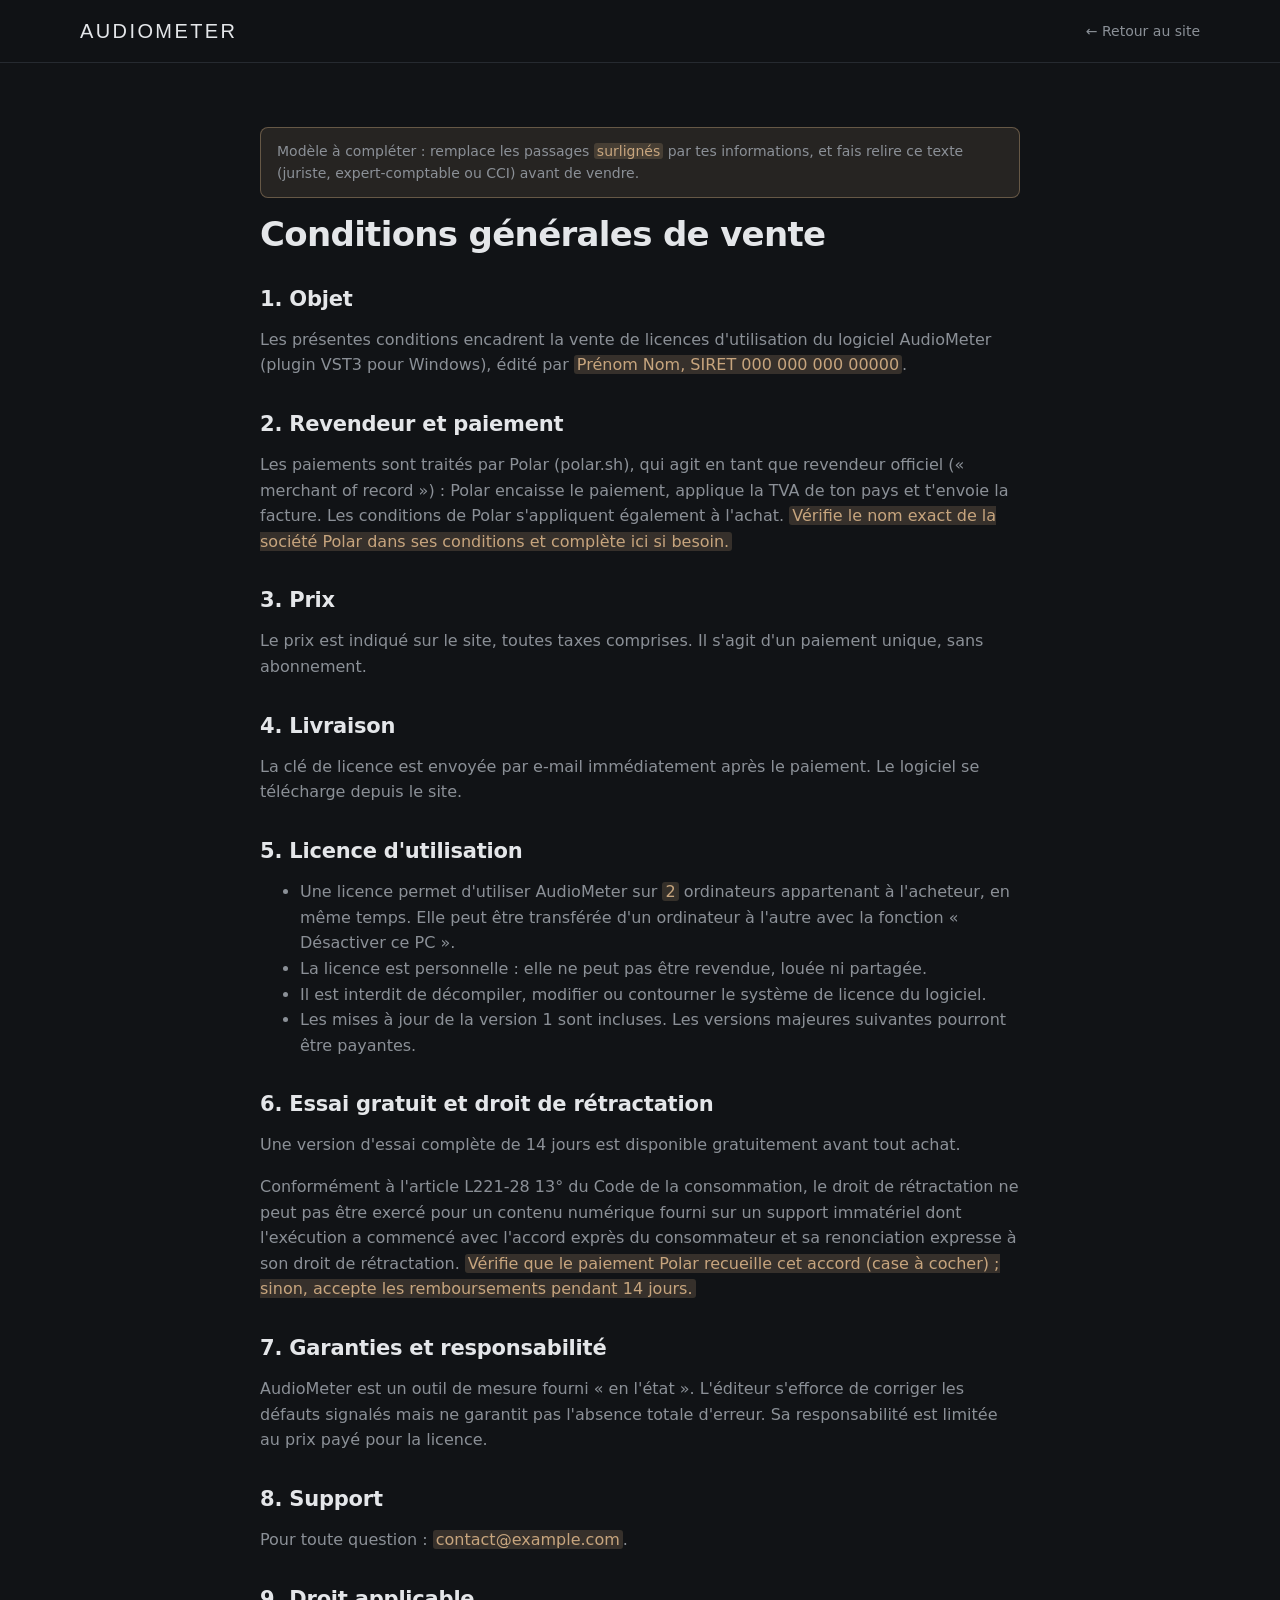
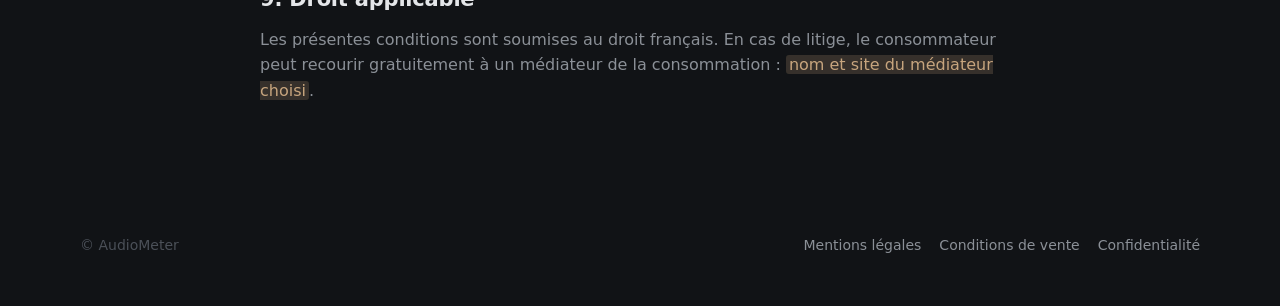
==== cgv.html @ a4409c81 "Add files via upload" ====
<!doctype html>
<html lang="fr">
<head>
<meta charset="utf-8">
<meta name="viewport" content="width=device-width, initial-scale=1">
<title>Conditions de vente — AudioMeter</title>
<link rel="stylesheet" href="style.css">
</head>
<body>
<header class="nav"><div class="wrap"><a class="logo" href="index.html">AUDIOMETER</a><nav class="links"><a href="index.html">← Retour au site</a></nav></div></header>
<main class="wrap legal">
<p class="todo">Modèle à compléter : remplace les passages <mark>surlignés</mark> par tes informations, et fais relire ce texte (juriste, expert-comptable ou CCI) avant de vendre.</p>
<h1>Conditions générales de vente</h1>
<h2>1. Objet</h2>
<p>Les présentes conditions encadrent la vente de licences d'utilisation du logiciel AudioMeter (plugin VST3 pour Windows), édité par <mark>Prénom Nom, SIRET 000 000 000 00000</mark>.</p>
<h2>2. Revendeur et paiement</h2>
<p>Les paiements sont traités par Polar (polar.sh), qui agit en tant que revendeur officiel (« merchant of record ») : Polar encaisse le paiement, applique la TVA de ton pays et t'envoie la facture. Les conditions de Polar s'appliquent également à l'achat. <mark>Vérifie le nom exact de la société Polar dans ses conditions et complète ici si besoin.</mark></p>
<h2>3. Prix</h2>
<p>Le prix est indiqué sur le site, toutes taxes comprises. Il s'agit d'un paiement unique, sans abonnement.</p>
<h2>4. Livraison</h2>
<p>La clé de licence est envoyée par e-mail immédiatement après le paiement. Le logiciel se télécharge depuis le site.</p>
<h2>5. Licence d'utilisation</h2>
<ul>
<li>Une licence permet d'utiliser AudioMeter sur <mark>2</mark> ordinateurs appartenant à l'acheteur, en même temps. Elle peut être transférée d'un ordinateur à l'autre avec la fonction « Désactiver ce PC ».</li>
<li>La licence est personnelle : elle ne peut pas être revendue, louée ni partagée.</li>
<li>Il est interdit de décompiler, modifier ou contourner le système de licence du logiciel.</li>
<li>Les mises à jour de la version 1 sont incluses. Les versions majeures suivantes pourront être payantes.</li>
</ul>
<h2>6. Essai gratuit et droit de rétractation</h2>
<p>Une version d'essai complète de 14 jours est disponible gratuitement avant tout achat.</p>
<p>Conformément à l'article L221-28 13° du Code de la consommation, le droit de rétractation ne peut pas être exercé pour un contenu numérique fourni sur un support immatériel dont l'exécution a commencé avec l'accord exprès du consommateur et sa renonciation expresse à son droit de rétractation. <mark>Vérifie que le paiement Polar recueille cet accord (case à cocher) ; sinon, accepte les remboursements pendant 14 jours.</mark></p>
<h2>7. Garanties et responsabilité</h2>
<p>AudioMeter est un outil de mesure fourni « en l'état ». L'éditeur s'efforce de corriger les défauts signalés mais ne garantit pas l'absence totale d'erreur. Sa responsabilité est limitée au prix payé pour la licence.</p>
<h2>8. Support</h2>
<p>Pour toute question : <mark>contact@example.com</mark>.</p>
<h2>9. Droit applicable</h2>
<p>Les présentes conditions sont soumises au droit français. En cas de litige, le consommateur peut recourir gratuitement à un médiateur de la consommation : <mark>nom et site du médiateur choisi</mark>.</p>
</main>
<footer><div class="wrap"><span>© AudioMeter</span><nav><a href="mentions-legales.html">Mentions légales</a><a href="cgv.html">Conditions de vente</a><a href="confidentialite.html">Confidentialité</a></nav></div></footer>
</body>
</html>
---- style.css ----
/* AudioMeter — site de présentation (thème Graphite de l'appli) */
@font-face { font-family: "Orbitron"; src: url("fonts/Orbitron-Variable.ttf") format("truetype"); font-weight: 400 900; font-display: swap; }
@font-face { font-family: "JB Mono"; src: url("fonts/JetBrainsMono-ExtraBold.ttf") format("truetype"); font-weight: 800; font-display: swap; }

:root {
  --bg: #111316;
  --panel: #181b1f;
  --panel-2: #1b1e23;
  --border: #262a30;
  --plot: #0f1114;
  --text: #e4e6e9;
  --dim: #8b9097;
  --faint: #4b5058;
  --accent: #8fb3c6;
  --brass: #c7a57e;
  --good: #6fae8c;
  --radius: 10px;
  --max: 1160px;
}

* { box-sizing: border-box; }
html { scroll-behavior: smooth; }
body {
  margin: 0; background: var(--bg); color: var(--text);
  font: 16px/1.6 "Segoe UI", system-ui, -apple-system, "Helvetica Neue", Arial, sans-serif;
  -webkit-font-smoothing: antialiased;
}
img { max-width: 100%; display: block; }
a { color: var(--accent); text-decoration: none; }
a:hover { text-decoration: underline; }

.wrap { max-width: var(--max); margin: 0 auto; padding: 0 20px; }
.mono { font-family: "JB Mono", ui-monospace, Consolas, monospace; font-weight: 800; letter-spacing: .06em; text-transform: uppercase; }
.label { font-family: "JB Mono", ui-monospace, monospace; font-weight: 800; font-size: 12px; letter-spacing: .1em; text-transform: uppercase; color: var(--dim); }
.label::before { content: ""; display: inline-block; width: 3px; height: 12px; background: var(--accent); margin-right: 9px; vertical-align: -1px; border-radius: 1px; }

/* --- Navigation --------------------------------------------------------- */
header.nav { position: sticky; top: 0; z-index: 10; background: rgba(17,19,22,.88); backdrop-filter: blur(8px); border-bottom: 1px solid var(--border); }
header.nav .wrap { display: flex; align-items: center; gap: 24px; height: 62px; }
.logo { font-family: "Orbitron", sans-serif; font-size: 20px; letter-spacing: .12em; color: var(--text); font-weight: 500; }
.logo:hover { text-decoration: none; }
nav.links { display: flex; gap: 22px; margin-left: auto; }
nav.links a { color: var(--dim); font-size: 14px; }
nav.links a:hover { color: var(--text); text-decoration: none; }
.lang { display: flex; border: 1px solid var(--border); border-radius: 6px; overflow: hidden; }
.lang button { background: none; border: 0; color: var(--dim); padding: 6px 10px; font: 800 12px "JB Mono", monospace; cursor: pointer; }
.lang button[aria-pressed="true"] { background: var(--panel-2); color: var(--text); }

.btn { display: inline-flex; align-items: center; justify-content: center; gap: 8px; padding: 12px 22px; border-radius: 7px;
       font: 800 13px/1 "JB Mono", monospace; letter-spacing: .08em; text-transform: uppercase; border: 1px solid var(--border);
       background: linear-gradient(#22262c, #1b1e23); color: var(--text); cursor: pointer; white-space: nowrap; }
.btn:hover { text-decoration: none; border-color: #3a4049; }
.btn.primary { background: linear-gradient(#a3c3d4, #86a9bc); color: #0e1114; border-color: #a3c3d4; }
.btn.primary:hover { background: linear-gradient(#b3cfde, #93b5c7); }
.btn.small { padding: 9px 14px; font-size: 12px; }

/* --- Sections ------------------------------------------------------------ */
section { padding: 84px 0; border-bottom: 1px solid var(--border); }
h1 { font-size: clamp(34px, 5vw, 56px); line-height: 1.08; margin: 18px 0 18px; letter-spacing: -.02em; font-weight: 700; }
h2 { font-size: clamp(26px, 3.4vw, 38px); line-height: 1.15; margin: 14px 0 14px; letter-spacing: -.01em; font-weight: 700; }
h3 { font-size: 18px; margin: 0 0 6px; }
p.lead { font-size: 19px; color: var(--dim); max-width: 720px; margin: 0 0 28px; }
.muted { color: var(--dim); }
.small { font-size: 14px; }

.hero { padding-top: 64px; }
.hero .cta { display: flex; flex-wrap: wrap; gap: 12px; align-items: center; margin-bottom: 14px; }
.hero .facts { font-size: 14px; color: var(--dim); }
.shot { margin-top: 44px; border-radius: 12px; border: 1px solid var(--border); overflow: hidden; background: var(--plot);
        box-shadow: 0 30px 80px rgba(0,0,0,.55), 0 0 0 1px rgba(255,255,255,.02) inset; }

.hotbar-shot { margin-top: 32px; border-radius: 8px; border: 1px solid var(--border); overflow: hidden; box-shadow: 0 16px 50px rgba(0,0,0,.5); }
.hotbar-shot img { width: 100%; }

.grid { display: grid; gap: 16px; grid-template-columns: repeat(3, 1fr); margin-top: 36px; }
.card { background: linear-gradient(var(--panel-2), var(--panel)); border: 1px solid var(--border); border-radius: var(--radius); padding: 22px 22px 20px; }
.card .num { font: 800 11px "JB Mono", monospace; color: var(--faint); float: right; }
.card p { margin: 0; color: var(--dim); font-size: 15px; }

.split { display: grid; grid-template-columns: 1fr 1.35fr; gap: 44px; align-items: center; }
ul.ticks { list-style: none; padding: 0; margin: 18px 0 0; }
ul.ticks li { padding: 6px 0 6px 26px; position: relative; color: var(--dim); }
ul.ticks li::before { content: ""; position: absolute; left: 4px; top: 15px; width: 9px; height: 5px; border-left: 2px solid var(--good); border-bottom: 2px solid var(--good); transform: rotate(-45deg); }
ul.ticks li b { color: var(--text); font-weight: 600; }

.langs { display: flex; flex-wrap: wrap; gap: 8px; margin-top: 18px; }
.langs span { border: 1px solid var(--border); border-radius: 999px; padding: 5px 12px; font-size: 14px; color: var(--dim); }

/* --- Prix ----------------------------------------------------------------- */
.price-card { max-width: 520px; margin: 34px auto 0; text-align: left; background: linear-gradient(var(--panel-2), var(--panel));
              border: 1px solid var(--border); border-radius: 14px; padding: 30px; }
.price { font: 800 54px/1 "JB Mono", monospace; letter-spacing: -.02em; }
.price small { font-size: 16px; color: var(--dim); letter-spacing: 0; margin-left: 6px; }
.price-card .btn { width: 100%; margin-top: 22px; }
.price-card .trial { display: block; text-align: center; margin-top: 12px; font-size: 14px; }

/* --- FAQ ------------------------------------------------------------------ */
details { border: 1px solid var(--border); border-radius: 8px; background: var(--panel); margin-bottom: 10px; }
details summary { cursor: pointer; padding: 16px 18px; font-weight: 600; list-style: none; }
details summary::-webkit-details-marker { display: none; }
details summary::after { content: "+"; float: right; color: var(--dim); font-family: "JB Mono", monospace; }
details[open] summary::after { content: "–"; }
details p { margin: 0; padding: 0 18px 16px; color: var(--dim); }

footer { padding: 34px 0 50px; color: var(--faint); font-size: 14px; }
footer .wrap { display: flex; flex-wrap: wrap; gap: 18px; align-items: center; }
footer nav { display: flex; gap: 18px; margin-left: auto; flex-wrap: wrap; }
footer a { color: var(--dim); }

/* --- Pages légales --------------------------------------------------------- */
.legal { max-width: 800px; padding: 50px 20px 80px; }
.legal h1 { font-size: 34px; }
.legal h2 { font-size: 21px; margin-top: 34px; }
.legal p, .legal li { color: var(--dim); }
.todo { background: rgba(199,165,126,.12); border: 1px solid rgba(199,165,126,.4); color: var(--brass); padding: 12px 16px; border-radius: 8px; font-size: 14px; }
mark { background: rgba(199,165,126,.2); color: var(--brass); padding: 0 3px; border-radius: 3px; }

@media (max-width: 900px) {
  nav.links { display: none; }
  .grid { grid-template-columns: 1fr 1fr; }
  .split { grid-template-columns: 1fr; }
}
@media (max-width: 600px) {
  .grid { grid-template-columns: 1fr; }
  section { padding: 60px 0; }
  header.nav .btn.small { display: none; }
}
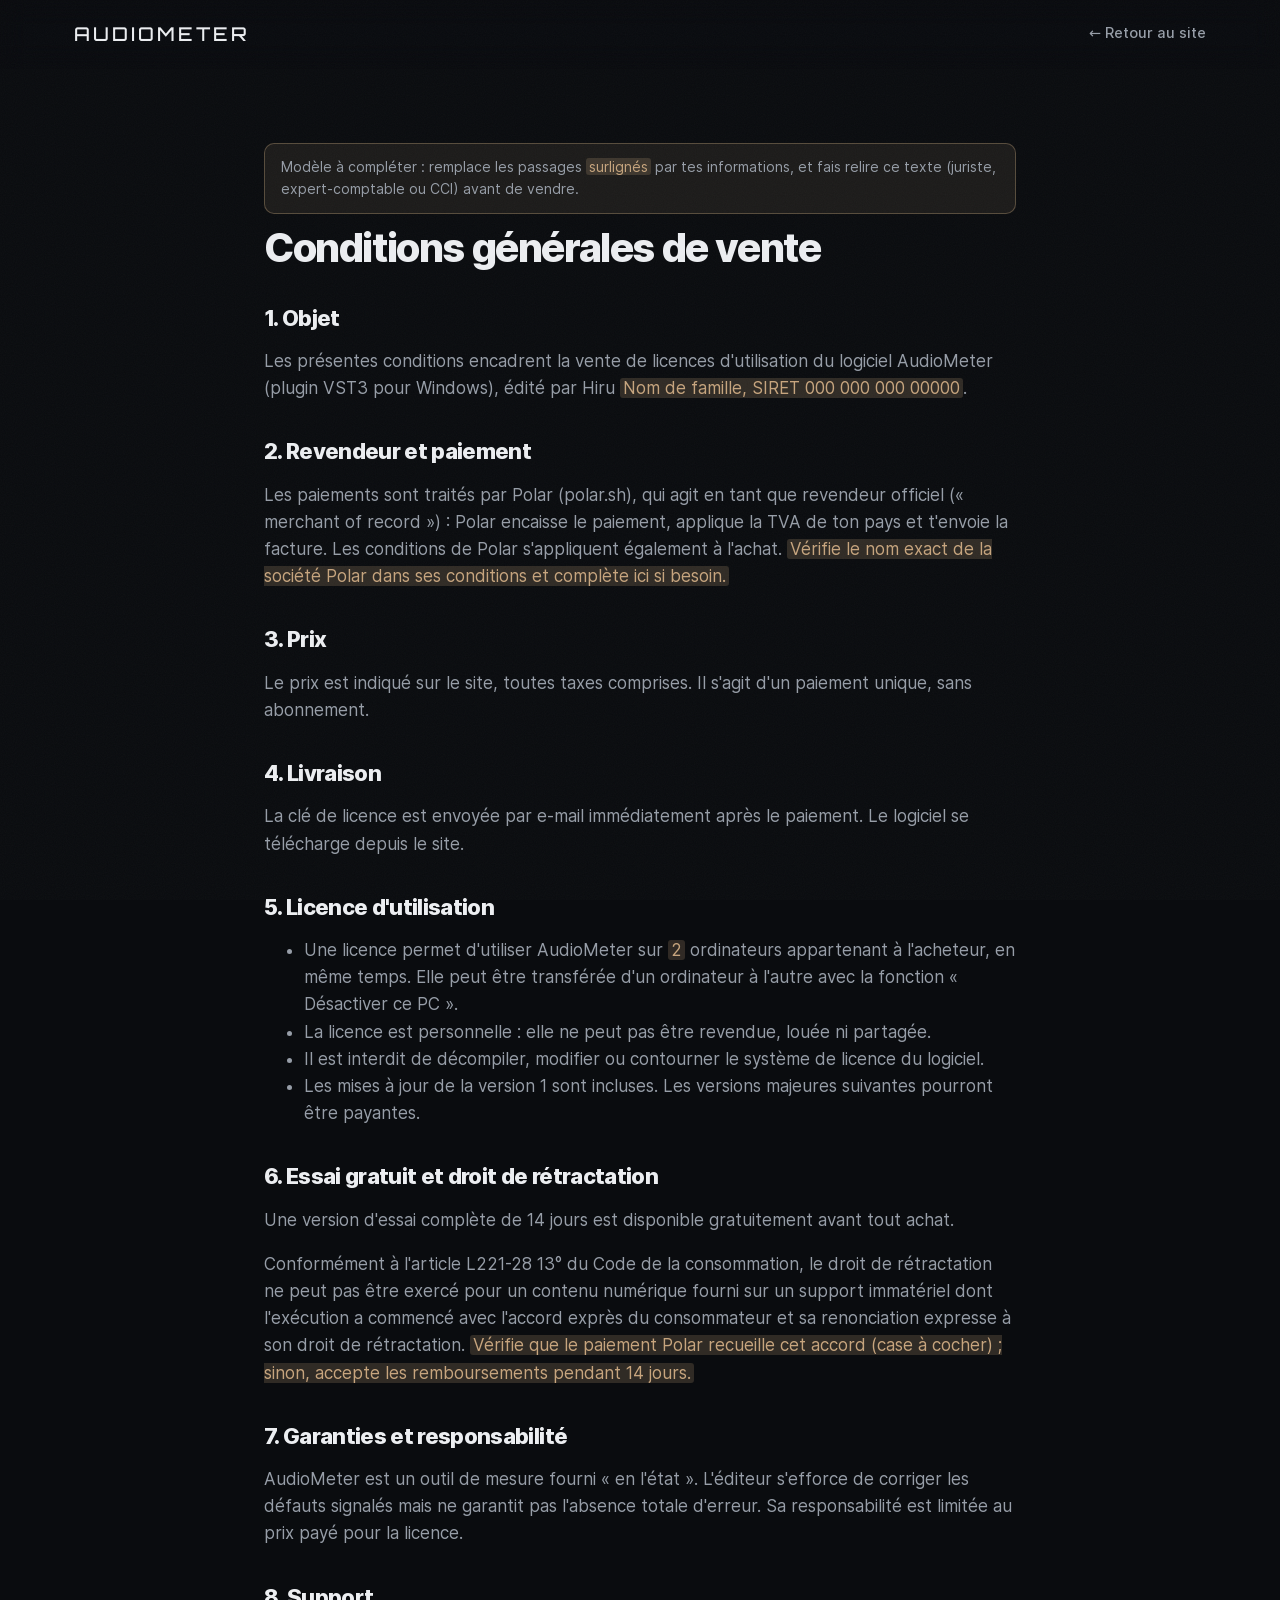
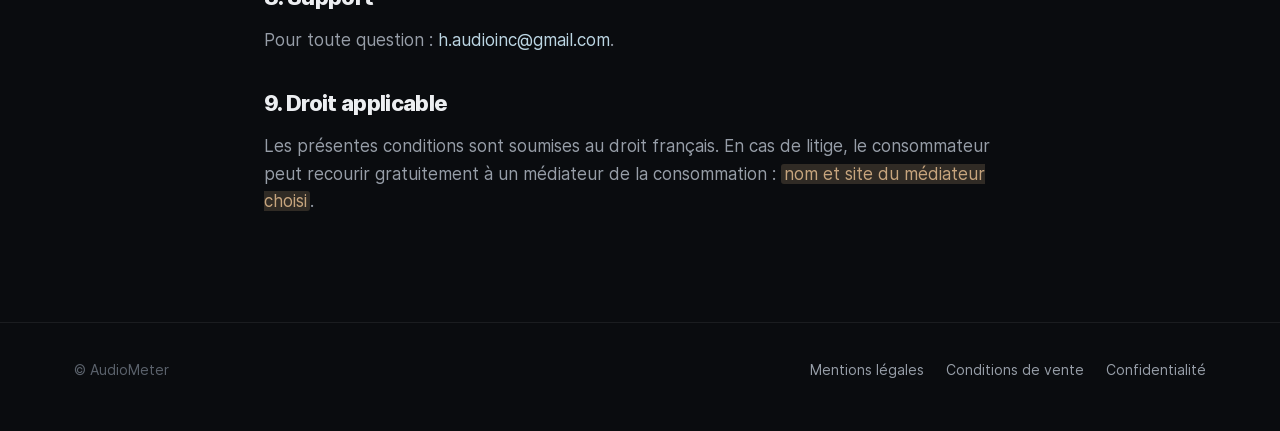
==== commit 07deb6bc: "Add files via upload" ====
--- a/cgv.html
+++ b/cgv.html
@@ -12,7 +12,7 @@
 <p class="todo">Modèle à compléter : remplace les passages <mark>surlignés</mark> par tes informations, et fais relire ce texte (juriste, expert-comptable ou CCI) avant de vendre.</p>
 <h1>Conditions générales de vente</h1>
 <h2>1. Objet</h2>
-<p>Les présentes conditions encadrent la vente de licences d'utilisation du logiciel AudioMeter (plugin VST3 pour Windows), édité par <mark>Prénom Nom, SIRET 000 000 000 00000</mark>.</p>
+<p>Les présentes conditions encadrent la vente de licences d'utilisation du logiciel AudioMeter (plugin VST3 pour Windows), édité par Hiru <mark>Nom de famille, SIRET 000 000 000 00000</mark>.</p>
 <h2>2. Revendeur et paiement</h2>
 <p>Les paiements sont traités par Polar (polar.sh), qui agit en tant que revendeur officiel (« merchant of record ») : Polar encaisse le paiement, applique la TVA de ton pays et t'envoie la facture. Les conditions de Polar s'appliquent également à l'achat. <mark>Vérifie le nom exact de la société Polar dans ses conditions et complète ici si besoin.</mark></p>
 <h2>3. Prix</h2>
@@ -32,7 +32,7 @@
 <h2>7. Garanties et responsabilité</h2>
 <p>AudioMeter est un outil de mesure fourni « en l'état ». L'éditeur s'efforce de corriger les défauts signalés mais ne garantit pas l'absence totale d'erreur. Sa responsabilité est limitée au prix payé pour la licence.</p>
 <h2>8. Support</h2>
-<p>Pour toute question : <mark>contact@example.com</mark>.</p>
+<p>Pour toute question : <a href="mailto:h.audioinc@gmail.com">h.audioinc@gmail.com</a>.</p>
 <h2>9. Droit applicable</h2>
 <p>Les présentes conditions sont soumises au droit français. En cas de litige, le consommateur peut recourir gratuitement à un médiateur de la consommation : <mark>nom et site du médiateur choisi</mark>.</p>
 </main>
--- a/style.css
+++ b/style.css
@@ -1,127 +1,283 @@
-/* AudioMeter — site de présentation (thème Graphite de l'appli) */
+/* AudioMeter — site de présentation (v2) */
+@font-face { font-family: "Inter"; src: url("fonts/Inter-Regular.woff2") format("woff2"); font-weight: 400; font-display: swap; }
+@font-face { font-family: "Inter"; src: url("fonts/Inter-Medium.woff2") format("woff2"); font-weight: 500; font-display: swap; }
+@font-face { font-family: "Inter"; src: url("fonts/Inter-SemiBold.woff2") format("woff2"); font-weight: 600; font-display: swap; }
+@font-face { font-family: "Inter"; src: url("fonts/Inter-Bold.woff2") format("woff2"); font-weight: 700; font-display: swap; }
+@font-face { font-family: "Inter"; src: url("fonts/Inter-ExtraBold.woff2") format("woff2"); font-weight: 800; font-display: swap; }
 @font-face { font-family: "Orbitron"; src: url("fonts/Orbitron-Variable.ttf") format("truetype"); font-weight: 400 900; font-display: swap; }
 @font-face { font-family: "JB Mono"; src: url("fonts/JetBrainsMono-ExtraBold.ttf") format("truetype"); font-weight: 800; font-display: swap; }
 
 :root {
-  --bg: #111316;
-  --panel: #181b1f;
-  --panel-2: #1b1e23;
-  --border: #262a30;
-  --plot: #0f1114;
-  --text: #e4e6e9;
-  --dim: #8b9097;
-  --faint: #4b5058;
+  --bg: #0a0c0f;
+  --bg-2: #0f1216;
+  --panel: #14171c;
+  --panel-2: #181c22;
+  --line: rgba(255, 255, 255, .07);
+  --line-2: rgba(255, 255, 255, .12);
+  --text: #eceef1;
+  --dim: #979ea8;
+  --faint: #5b626c;
   --accent: #8fb3c6;
+  --accent-2: #bcd6e3;
+  --green: #6fae8c;
   --brass: #c7a57e;
-  --good: #6fae8c;
-  --radius: 10px;
-  --max: 1160px;
+  --radius: 16px;
+  --max: 1180px;
+  --ease: cubic-bezier(.22, 1, .36, 1);
 }
 
 * { box-sizing: border-box; }
 html { scroll-behavior: smooth; }
 body {
   margin: 0; background: var(--bg); color: var(--text);
-  font: 16px/1.6 "Segoe UI", system-ui, -apple-system, "Helvetica Neue", Arial, sans-serif;
-  -webkit-font-smoothing: antialiased;
-}
-img { max-width: 100%; display: block; }
-a { color: var(--accent); text-decoration: none; }
+  font: 17px/1.6 "Inter", system-ui, -apple-system, "Segoe UI", Arial, sans-serif;
+  -webkit-font-smoothing: antialiased; overflow-x: hidden;
+}
+img, video { max-width: 100%; display: block; }
+a { color: var(--accent-2); text-decoration: none; }
 a:hover { text-decoration: underline; }
-
-.wrap { max-width: var(--max); margin: 0 auto; padding: 0 20px; }
-.mono { font-family: "JB Mono", ui-monospace, Consolas, monospace; font-weight: 800; letter-spacing: .06em; text-transform: uppercase; }
-.label { font-family: "JB Mono", ui-monospace, monospace; font-weight: 800; font-size: 12px; letter-spacing: .1em; text-transform: uppercase; color: var(--dim); }
-.label::before { content: ""; display: inline-block; width: 3px; height: 12px; background: var(--accent); margin-right: 9px; vertical-align: -1px; border-radius: 1px; }
-
-/* --- Navigation --------------------------------------------------------- */
-header.nav { position: sticky; top: 0; z-index: 10; background: rgba(17,19,22,.88); backdrop-filter: blur(8px); border-bottom: 1px solid var(--border); }
-header.nav .wrap { display: flex; align-items: center; gap: 24px; height: 62px; }
-.logo { font-family: "Orbitron", sans-serif; font-size: 20px; letter-spacing: .12em; color: var(--text); font-weight: 500; }
-.logo:hover { text-decoration: none; }
-nav.links { display: flex; gap: 22px; margin-left: auto; }
-nav.links a { color: var(--dim); font-size: 14px; }
-nav.links a:hover { color: var(--text); text-decoration: none; }
-.lang { display: flex; border: 1px solid var(--border); border-radius: 6px; overflow: hidden; }
-.lang button { background: none; border: 0; color: var(--dim); padding: 6px 10px; font: 800 12px "JB Mono", monospace; cursor: pointer; }
-.lang button[aria-pressed="true"] { background: var(--panel-2); color: var(--text); }
-
-.btn { display: inline-flex; align-items: center; justify-content: center; gap: 8px; padding: 12px 22px; border-radius: 7px;
-       font: 800 13px/1 "JB Mono", monospace; letter-spacing: .08em; text-transform: uppercase; border: 1px solid var(--border);
-       background: linear-gradient(#22262c, #1b1e23); color: var(--text); cursor: pointer; white-space: nowrap; }
-.btn:hover { text-decoration: none; border-color: #3a4049; }
-.btn.primary { background: linear-gradient(#a3c3d4, #86a9bc); color: #0e1114; border-color: #a3c3d4; }
-.btn.primary:hover { background: linear-gradient(#b3cfde, #93b5c7); }
-.btn.small { padding: 9px 14px; font-size: 12px; }
-
-/* --- Sections ------------------------------------------------------------ */
-section { padding: 84px 0; border-bottom: 1px solid var(--border); }
-h1 { font-size: clamp(34px, 5vw, 56px); line-height: 1.08; margin: 18px 0 18px; letter-spacing: -.02em; font-weight: 700; }
-h2 { font-size: clamp(26px, 3.4vw, 38px); line-height: 1.15; margin: 14px 0 14px; letter-spacing: -.01em; font-weight: 700; }
-h3 { font-size: 18px; margin: 0 0 6px; }
-p.lead { font-size: 19px; color: var(--dim); max-width: 720px; margin: 0 0 28px; }
+::selection { background: rgba(143, 179, 198, .35); }
+
+.wrap { max-width: var(--max); margin: 0 auto; padding: 0 24px; }
+.mono { font-family: "JB Mono", ui-monospace, Consolas, monospace; font-weight: 800; letter-spacing: .08em; text-transform: uppercase; }
 .muted { color: var(--dim); }
 .small { font-size: 14px; }
 
-.hero { padding-top: 64px; }
-.hero .cta { display: flex; flex-wrap: wrap; gap: 12px; align-items: center; margin-bottom: 14px; }
-.hero .facts { font-size: 14px; color: var(--dim); }
-.shot { margin-top: 44px; border-radius: 12px; border: 1px solid var(--border); overflow: hidden; background: var(--plot);
-        box-shadow: 0 30px 80px rgba(0,0,0,.55), 0 0 0 1px rgba(255,255,255,.02) inset; }
-
-.hotbar-shot { margin-top: 32px; border-radius: 8px; border: 1px solid var(--border); overflow: hidden; box-shadow: 0 16px 50px rgba(0,0,0,.5); }
-.hotbar-shot img { width: 100%; }
-
-.grid { display: grid; gap: 16px; grid-template-columns: repeat(3, 1fr); margin-top: 36px; }
-.card { background: linear-gradient(var(--panel-2), var(--panel)); border: 1px solid var(--border); border-radius: var(--radius); padding: 22px 22px 20px; }
-.card .num { font: 800 11px "JB Mono", monospace; color: var(--faint); float: right; }
-.card p { margin: 0; color: var(--dim); font-size: 15px; }
-
-.split { display: grid; grid-template-columns: 1fr 1.35fr; gap: 44px; align-items: center; }
-ul.ticks { list-style: none; padding: 0; margin: 18px 0 0; }
-ul.ticks li { padding: 6px 0 6px 26px; position: relative; color: var(--dim); }
-ul.ticks li::before { content: ""; position: absolute; left: 4px; top: 15px; width: 9px; height: 5px; border-left: 2px solid var(--good); border-bottom: 2px solid var(--good); transform: rotate(-45deg); }
+/* grain léger sur toute la page */
+body::after {
+  content: ""; position: fixed; inset: 0; pointer-events: none; z-index: 100; opacity: .035;
+  background-image: url("data:image/svg+xml,%3Csvg xmlns='http://www.w3.org/2000/svg' width='160' height='160'%3E%3Cfilter id='n'%3E%3CfeTurbulence type='fractalNoise' baseFrequency='.9' numOctaves='2' stitchTiles='stitch'/%3E%3C/filter%3E%3Crect width='100%25' height='100%25' filter='url(%23n)'/%3E%3C/svg%3E");
+}
+
+/* --- Navigation ------------------------------------------------------------ */
+header.nav {
+  position: sticky; top: 0; z-index: 50;
+  background: rgba(10, 12, 15, .55); backdrop-filter: saturate(140%) blur(14px); -webkit-backdrop-filter: saturate(140%) blur(14px);
+  border-bottom: 1px solid transparent; transition: background .4s var(--ease), border-color .4s var(--ease);
+}
+header.nav.scrolled { background: rgba(10, 12, 15, .82); border-bottom-color: var(--line); }
+header.nav .wrap { display: flex; align-items: center; gap: 26px; height: 68px; }
+.logo { font-family: "Orbitron", sans-serif; font-size: 19px; letter-spacing: .16em; color: var(--text); font-weight: 500; }
+.logo:hover { text-decoration: none; }
+nav.links { display: flex; gap: 26px; margin-left: auto; }
+nav.links a { color: var(--dim); font-size: 14.5px; font-weight: 500; position: relative; transition: color .25s; }
+nav.links a::after { content: ""; position: absolute; left: 0; right: 0; bottom: -6px; height: 1px; background: var(--accent); transform: scaleX(0); transition: transform .35s var(--ease); }
+nav.links a:hover { color: var(--text); text-decoration: none; }
+nav.links a:hover::after { transform: scaleX(1); }
+.lang { display: flex; border: 1px solid var(--line-2); border-radius: 999px; padding: 3px; }
+.lang button { background: none; border: 0; color: var(--dim); padding: 5px 11px; font: 800 11.5px "JB Mono", monospace; cursor: pointer; border-radius: 999px; transition: .25s; }
+.lang button[aria-pressed="true"] { background: rgba(255, 255, 255, .09); color: var(--text); }
+
+/* --- Boutons ---------------------------------------------------------------- */
+.btn {
+  position: relative; overflow: hidden; display: inline-flex; align-items: center; justify-content: center; gap: 10px;
+  padding: 15px 26px; border-radius: 999px; border: 1px solid var(--line-2);
+  font: 700 15px/1 "Inter", sans-serif; letter-spacing: .01em; color: var(--text); background: rgba(255, 255, 255, .03);
+  cursor: pointer; white-space: nowrap; transition: transform .3s var(--ease), border-color .3s, background .3s, box-shadow .3s;
+}
+.btn:hover { text-decoration: none; transform: translateY(-2px); border-color: rgba(255, 255, 255, .22); background: rgba(255, 255, 255, .06); }
+.btn.primary { background: linear-gradient(180deg, #cfe3ee, #9dbfd1); color: #0b0f13; border-color: transparent; box-shadow: 0 10px 34px -10px rgba(143, 179, 198, .65), inset 0 1px 0 rgba(255, 255, 255, .6); }
+.btn.primary:hover { box-shadow: 0 16px 44px -12px rgba(143, 179, 198, .85), inset 0 1px 0 rgba(255, 255, 255, .6); background: linear-gradient(180deg, #dcecf4, #a9c9da); }
+/* reflet qui balaie le bouton */
+.btn.primary::after {
+  content: ""; position: absolute; top: 0; bottom: 0; width: 60px; left: -90px;
+  background: linear-gradient(100deg, transparent, rgba(255, 255, 255, .75), transparent);
+  transform: skewX(-18deg); animation: shine 4.8s var(--ease) infinite 1.2s;
+}
+@keyframes shine { 0% { left: -90px; } 22%, 100% { left: calc(100% + 60px); } }
+.btn.small { padding: 10px 18px; font-size: 13.5px; }
+.btn .arrow { transition: transform .3s var(--ease); }
+.btn:hover .arrow { transform: translateX(3px); }
+
+/* --- Sections --------------------------------------------------------------- */
+section { position: relative; padding: 120px 0; }
+h1 { font-size: clamp(42px, 6.4vw, 82px); line-height: 1.02; margin: 0 0 24px; letter-spacing: -.035em; font-weight: 800; }
+h2 { font-size: clamp(32px, 4.2vw, 54px); line-height: 1.06; margin: 0 0 18px; letter-spacing: -.03em; font-weight: 800; }
+h3 { font-size: 19px; margin: 0 0 6px; letter-spacing: -.01em; font-weight: 700; }
+p.lead { font-size: clamp(17px, 1.6vw, 20px); color: var(--dim); max-width: 700px; margin: 0 0 30px; }
+.center { text-align: center; }
+.center p.lead { margin-left: auto; margin-right: auto; }
+.grad { background: linear-gradient(92deg, #ffffff 0%, var(--accent-2) 45%, var(--accent) 100%); -webkit-background-clip: text; background-clip: text; color: transparent; }
+.divider { height: 1px; background: linear-gradient(90deg, transparent, var(--line-2), transparent); }
+
+/* apparition au défilement */
+.reveal { opacity: 0; transform: translateY(28px); filter: blur(6px); transition: opacity 1s var(--ease), transform 1s var(--ease), filter 1s var(--ease); transition-delay: var(--d, 0s); }
+.reveal.in { opacity: 1; transform: none; filter: none; }
+
+/* --- Accroche --------------------------------------------------------------- */
+.hero { padding: 96px 0 40px; overflow: hidden; }
+#hero-canvas { position: absolute; left: 0; top: 0; width: 100%; height: 820px; z-index: 0; }
+.hero::before { /* halo */
+  content: ""; position: absolute; left: 50%; top: -260px; width: 1100px; height: 700px; transform: translateX(-50%);
+  background: radial-gradient(closest-side, rgba(143, 179, 198, .18), transparent); pointer-events: none; z-index: 0;
+}
+.hero .wrap { position: relative; z-index: 1; }
+.hero-copy { text-align: center; max-width: 920px; margin: 0 auto; }
+.hero-copy p.lead { margin: 0 auto 36px; }
+.cta { display: flex; flex-wrap: wrap; gap: 12px; justify-content: center; margin-bottom: 22px; }
+.facts { display: flex; flex-wrap: wrap; justify-content: center; gap: 8px 22px; font-size: 14px; color: var(--dim); }
+.facts span { display: inline-flex; align-items: center; gap: 8px; }
+.facts span::before { content: ""; width: 14px; height: 14px; border-radius: 50%; background: rgba(111, 174, 140, .18) url("data:image/svg+xml,%3Csvg xmlns='http://www.w3.org/2000/svg' viewBox='0 0 14 14'%3E%3Cpath d='M4 7.2l2 2 4-4.4' fill='none' stroke='%236fae8c' stroke-width='1.8' stroke-linecap='round' stroke-linejoin='round'/%3E%3C/svg%3E") center/14px no-repeat; }
+
+.stage { perspective: 1600px; margin-top: 72px; }
+.device {
+  position: relative; border-radius: 18px; padding: 10px; background: linear-gradient(180deg, rgba(255, 255, 255, .09), rgba(255, 255, 255, .02));
+  border: 1px solid var(--line-2); box-shadow: 0 50px 120px -30px rgba(0, 0, 0, .9), 0 0 0 1px rgba(0, 0, 0, .6);
+  transform-origin: 50% 0; transform: rotateX(var(--tilt, 22deg)) scale(var(--scale, .9)); will-change: transform;
+}
+.device::before { /* lueur sous l'appareil */
+  content: ""; position: absolute; inset: 12% 6% -10%; z-index: -1; filter: blur(70px);
+  background: radial-gradient(closest-side, rgba(143, 179, 198, .35), transparent);
+}
+.device video, .device img { width: 100%; height: auto; border-radius: 10px; aspect-ratio: 1600 / 987; background: #111; object-fit: cover; }
+
+/* bandeau défilant */
+.marquee { border-top: 1px solid var(--line); border-bottom: 1px solid var(--line); background: var(--bg-2); overflow: hidden; padding: 20px 0; -webkit-mask-image: linear-gradient(90deg, transparent, #000 10%, #000 90%, transparent); mask-image: linear-gradient(90deg, transparent, #000 10%, #000 90%, transparent); }
+.marquee .track { display: flex; gap: 48px; width: max-content; animation: marquee 38s linear infinite; }
+.marquee span { font: 800 13px "JB Mono", monospace; letter-spacing: .12em; text-transform: uppercase; color: var(--dim); display: inline-flex; align-items: center; gap: 48px; white-space: nowrap; }
+.marquee span::after { content: ""; width: 5px; height: 5px; border-radius: 50%; background: var(--accent); opacity: .7; }
+@keyframes marquee { to { transform: translateX(-50%); } }
+
+/* --- Hotbar ----------------------------------------------------------------- */
+.split { display: grid; grid-template-columns: 1fr 1.25fr; gap: 64px; align-items: center; }
+.desk {
+  position: relative; border-radius: 16px; overflow: hidden; border: 1px solid var(--line-2); background: #25282c;
+  box-shadow: 0 40px 90px -30px rgba(0, 0, 0, .85); aspect-ratio: 1030 / 850;
+}
+.desk .daw { position: absolute; left: 0; right: 0; top: 0; width: 100%; transition: transform 1.2s var(--ease) .35s; }
+.desk .bar { position: absolute; left: 0; top: 0; width: 248.5%; max-width: none; transform: translateY(-105%); transition: transform 1.2s var(--ease) .35s; box-shadow: 0 8px 24px rgba(0, 0, 0, .55); }
+.desk.in .bar { transform: translateY(0); }
+.desk.in .daw { transform: translateY(9.88%); }
+.desk-label { position: absolute; right: 14px; bottom: 14px; padding: 8px 14px; border-radius: 999px; background: rgba(10, 12, 15, .75); backdrop-filter: blur(8px); border: 1px solid var(--line-2); font-size: 13px; color: var(--dim); opacity: 0; transform: translateY(8px); transition: 1s var(--ease) 1.4s; }
+.desk.in .desk-label { opacity: 1; transform: none; }
+ul.ticks { list-style: none; padding: 0; margin: 22px 0 0; }
+ul.ticks li { padding: 8px 0 8px 32px; position: relative; color: var(--dim); }
+ul.ticks li::before { content: ""; position: absolute; left: 0; top: 11px; width: 20px; height: 20px; border-radius: 50%; background: rgba(111, 174, 140, .14) url("data:image/svg+xml,%3Csvg xmlns='http://www.w3.org/2000/svg' viewBox='0 0 20 20'%3E%3Cpath d='M6 10.3l2.8 2.8L14.2 7.3' fill='none' stroke='%236fae8c' stroke-width='2' stroke-linecap='round' stroke-linejoin='round'/%3E%3C/svg%3E") center/20px no-repeat; }
 ul.ticks li b { color: var(--text); font-weight: 600; }
 
-.langs { display: flex; flex-wrap: wrap; gap: 8px; margin-top: 18px; }
-.langs span { border: 1px solid var(--border); border-radius: 999px; padding: 5px 12px; font-size: 14px; color: var(--dim); }
-
-/* --- Prix ----------------------------------------------------------------- */
-.price-card { max-width: 520px; margin: 34px auto 0; text-align: left; background: linear-gradient(var(--panel-2), var(--panel));
-              border: 1px solid var(--border); border-radius: 14px; padding: 30px; }
-.price { font: 800 54px/1 "JB Mono", monospace; letter-spacing: -.02em; }
-.price small { font-size: 16px; color: var(--dim); letter-spacing: 0; margin-left: 6px; }
-.price-card .btn { width: 100%; margin-top: 22px; }
-.price-card .trial { display: block; text-align: center; margin-top: 12px; font-size: 14px; }
-
-/* --- FAQ ------------------------------------------------------------------ */
-details { border: 1px solid var(--border); border-radius: 8px; background: var(--panel); margin-bottom: 10px; }
-details summary { cursor: pointer; padding: 16px 18px; font-weight: 600; list-style: none; }
+/* --- Fonctions (grille « bento ») ------------------------------------------- */
+.bento { display: grid; grid-template-columns: repeat(6, 1fr); gap: 16px; margin-top: 56px; }
+.card {
+  --mx: 50%; --my: 0%;
+  position: relative; grid-column: span 2; border-radius: var(--radius); background: linear-gradient(180deg, var(--panel-2), var(--panel));
+  border: 1px solid var(--line); overflow: hidden; isolation: isolate; transition: border-color .4s, transform .5s var(--ease);
+}
+.card.wide { grid-column: span 3; }
+.card::before { /* halo qui suit la souris */
+  content: ""; position: absolute; inset: 0; z-index: -1; opacity: 0; transition: opacity .4s;
+  background: radial-gradient(420px circle at var(--mx) var(--my), rgba(143, 179, 198, .16), transparent 60%);
+}
+.card::after { /* bordure éclairée */
+  content: ""; position: absolute; inset: 0; border-radius: inherit; padding: 1px; pointer-events: none; opacity: 0; transition: opacity .4s;
+  background: radial-gradient(300px circle at var(--mx) var(--my), rgba(188, 214, 227, .55), transparent 60%);
+  -webkit-mask: linear-gradient(#000 0 0) content-box, linear-gradient(#000 0 0); -webkit-mask-composite: xor; mask-composite: exclude;
+}
+.card:hover { transform: translateY(-3px); border-color: var(--line-2); }
+.card:hover::before, .card:hover::after { opacity: 1; }
+.card .media { height: 220px; overflow: hidden; border-bottom: 1px solid var(--line); background: #0d0f12; }
+.card .media img { width: 100%; height: 100%; object-fit: cover; object-position: center; transform: scale(1.02); transition: transform 1.2s var(--ease); }
+.card:hover .media img { transform: scale(1.07); }
+.card .body { padding: 22px 24px 24px; }
+.card p { margin: 0; color: var(--dim); font-size: 15px; line-height: 1.55; }
+
+/* --- Chiffres --------------------------------------------------------------- */
+.stats { display: grid; grid-template-columns: repeat(4, 1fr); border: 1px solid var(--line); border-radius: var(--radius); background: var(--bg-2); overflow: hidden; }
+.stat { padding: 36px 28px; border-right: 1px solid var(--line); }
+.stat:last-child { border-right: 0; }
+.stat .num { font-size: clamp(36px, 4vw, 52px); font-weight: 800; letter-spacing: -.03em; line-height: 1; }
+.stat .num small { font-size: .45em; color: var(--dim); font-weight: 600; margin-left: 4px; letter-spacing: 0; }
+.stat .lab { color: var(--dim); font-size: 14.5px; margin-top: 10px; }
+
+/* --- Réglages : capture avec inclinaison 3D --------------------------------- */
+.tilt { transform-style: preserve-3d; transition: transform .5s var(--ease); will-change: transform; }
+.frame { border-radius: 16px; padding: 8px; background: linear-gradient(180deg, rgba(255, 255, 255, .08), rgba(255, 255, 255, .02)); border: 1px solid var(--line-2); box-shadow: 0 40px 90px -30px rgba(0, 0, 0, .85); }
+.frame img { border-radius: 10px; }
+
+/* --- Thèmes ----------------------------------------------------------------- */
+.tabs { display: flex; flex-wrap: wrap; gap: 8px; justify-content: center; margin: 34px 0 30px; }
+.tabs button {
+  display: inline-flex; align-items: center; gap: 9px; padding: 9px 16px; border-radius: 999px; cursor: pointer;
+  background: rgba(255, 255, 255, .03); border: 1px solid var(--line-2); color: var(--dim); font: 600 14px "Inter", sans-serif; transition: .3s var(--ease);
+}
+.tabs button i { width: 12px; height: 12px; border-radius: 50%; box-shadow: inset 0 0 0 1px rgba(255, 255, 255, .25); }
+.tabs button:hover { color: var(--text); border-color: rgba(255, 255, 255, .22); }
+.tabs button[aria-selected="true"] { color: #0b0f13; background: var(--text); border-color: var(--text); }
+.theme-stack { position: relative; max-width: 1000px; margin: 0 auto; aspect-ratio: 1600 / 987; }
+.theme-stack img { position: absolute; inset: 0; width: 100%; height: 100%; border-radius: 14px; border: 1px solid var(--line-2); opacity: 0; transform: scale(.985); transition: opacity .7s var(--ease), transform .9s var(--ease); box-shadow: 0 40px 90px -30px rgba(0, 0, 0, .85); }
+.theme-stack img.on { opacity: 1; transform: none; }
+.langs { display: flex; flex-wrap: wrap; gap: 8px; justify-content: center; margin-top: 34px; }
+.langs span { border: 1px solid var(--line-2); border-radius: 999px; padding: 6px 14px; font-size: 14px; color: var(--dim); }
+
+/* --- Prix ------------------------------------------------------------------- */
+.price-wrap { position: relative; max-width: 520px; margin: 48px auto 0; border-radius: 24px; padding: 1px; overflow: hidden; }
+.price-wrap::before { /* bordure lumineuse qui tourne */
+  content: ""; position: absolute; inset: -60%; background: conic-gradient(from 0deg, transparent 0 70%, rgba(188, 214, 227, .9) 80%, transparent 90%);
+  animation: spin 5.5s linear infinite;
+}
+@keyframes spin { to { transform: rotate(1turn); } }
+.price-card { position: relative; border-radius: 23px; background: linear-gradient(180deg, #171b21, #111418); padding: 38px 36px 32px; text-align: left; }
+.price { font-size: 76px; font-weight: 800; letter-spacing: -.04em; line-height: 1; }
+.price small { font-size: 16px; color: var(--dim); letter-spacing: 0; font-weight: 500; margin-left: 10px; }
+.price-card .btn { width: 100%; margin-top: 26px; }
+.price-card .trial { display: block; text-align: center; margin-top: 14px; font-size: 14.5px; color: var(--dim); }
+.price-card .trial:hover { color: var(--text); }
+
+/* --- FAQ -------------------------------------------------------------------- */
+.faq { max-width: 820px; margin: 44px auto 0; }
+details { border-bottom: 1px solid var(--line); }
+details summary { cursor: pointer; padding: 22px 44px 22px 0; font-weight: 600; font-size: 17.5px; list-style: none; position: relative; transition: color .25s; }
+details summary:hover { color: var(--accent-2); }
 details summary::-webkit-details-marker { display: none; }
-details summary::after { content: "+"; float: right; color: var(--dim); font-family: "JB Mono", monospace; }
-details[open] summary::after { content: "–"; }
-details p { margin: 0; padding: 0 18px 16px; color: var(--dim); }
-
-footer { padding: 34px 0 50px; color: var(--faint); font-size: 14px; }
+details summary::after { content: ""; position: absolute; right: 6px; top: 50%; width: 12px; height: 12px; margin-top: -9px; border-right: 2px solid var(--dim); border-bottom: 2px solid var(--dim); transform: rotate(45deg); transition: transform .4s var(--ease); }
+details[open] summary::after { transform: rotate(225deg); margin-top: -3px; }
+details .answer { overflow: hidden; }
+details .answer p { margin: 0; padding: 0 0 22px; color: var(--dim); }
+
+/* --- Appel final -------------------------------------------------------------- */
+.final { text-align: center; padding: 110px 0 120px; overflow: hidden; }
+.final::before { content: ""; position: absolute; left: 50%; bottom: -380px; width: 1200px; height: 700px; transform: translateX(-50%); background: radial-gradient(closest-side, rgba(143, 179, 198, .2), transparent); pointer-events: none; }
+.final .wrap { position: relative; }
+.final p.lead { margin-left: auto; margin-right: auto; }
+
+/* --- Pied de page ------------------------------------------------------------- */
+footer { padding: 36px 0 50px; color: var(--faint); font-size: 14px; border-top: 1px solid var(--line); }
 footer .wrap { display: flex; flex-wrap: wrap; gap: 18px; align-items: center; }
-footer nav { display: flex; gap: 18px; margin-left: auto; flex-wrap: wrap; }
+footer nav { display: flex; gap: 22px; margin-left: auto; flex-wrap: wrap; }
 footer a { color: var(--dim); }
 
-/* --- Pages légales --------------------------------------------------------- */
-.legal { max-width: 800px; padding: 50px 20px 80px; }
-.legal h1 { font-size: 34px; }
-.legal h2 { font-size: 21px; margin-top: 34px; }
+/* --- Pages légales ------------------------------------------------------------ */
+.legal { max-width: 800px; padding: 60px 24px 90px; }
+.legal h1 { font-size: 40px; }
+.legal h2 { font-size: 22px; margin-top: 38px; }
 .legal p, .legal li { color: var(--dim); }
-.todo { background: rgba(199,165,126,.12); border: 1px solid rgba(199,165,126,.4); color: var(--brass); padding: 12px 16px; border-radius: 8px; font-size: 14px; }
-mark { background: rgba(199,165,126,.2); color: var(--brass); padding: 0 3px; border-radius: 3px; }
-
-@media (max-width: 900px) {
+.todo { background: rgba(199, 165, 126, .1); border: 1px solid rgba(199, 165, 126, .35); color: var(--brass); padding: 12px 16px; border-radius: 10px; font-size: 14px; }
+mark { background: rgba(199, 165, 126, .2); color: var(--brass); padding: 0 3px; border-radius: 3px; }
+
+/* --- Adaptation ---------------------------------------------------------------- */
+@media (max-width: 980px) {
   nav.links { display: none; }
-  .grid { grid-template-columns: 1fr 1fr; }
-  .split { grid-template-columns: 1fr; }
-}
-@media (max-width: 600px) {
-  .grid { grid-template-columns: 1fr; }
-  section { padding: 60px 0; }
+  .split { grid-template-columns: 1fr; gap: 40px; }
+  .bento { grid-template-columns: repeat(2, 1fr); }
+  .card, .card.wide { grid-column: span 1; }
+  .stats { grid-template-columns: repeat(2, 1fr); }
+  .stat:nth-child(2) { border-right: 0; }
+  .stat:nth-child(-n+2) { border-bottom: 1px solid var(--line); }
+}
+@media (max-width: 640px) {
+  body { font-size: 16px; }
+  section { padding: 84px 0; }
+  .hero { padding-top: 64px; }
+  .stage { margin-top: 48px; }
+  .bento { grid-template-columns: 1fr; }
   header.nav .btn.small { display: none; }
-}
+  header.nav .wrap { height: 60px; }
+  .price { font-size: 62px; }
+  .price-card { padding: 30px 24px 26px; }
+  .stat { padding: 26px 20px; }
+}
+@media (prefers-reduced-motion: reduce) {
+  *, *::before, *::after { animation: none !important; transition: none !important; }
+  .reveal { opacity: 1; transform: none; filter: none; }
+  .device { transform: none; }
+  .desk .bar { transform: none; } .desk .daw { transform: translateY(9.88%); } .desk-label { opacity: 1; transform: none; }
+}
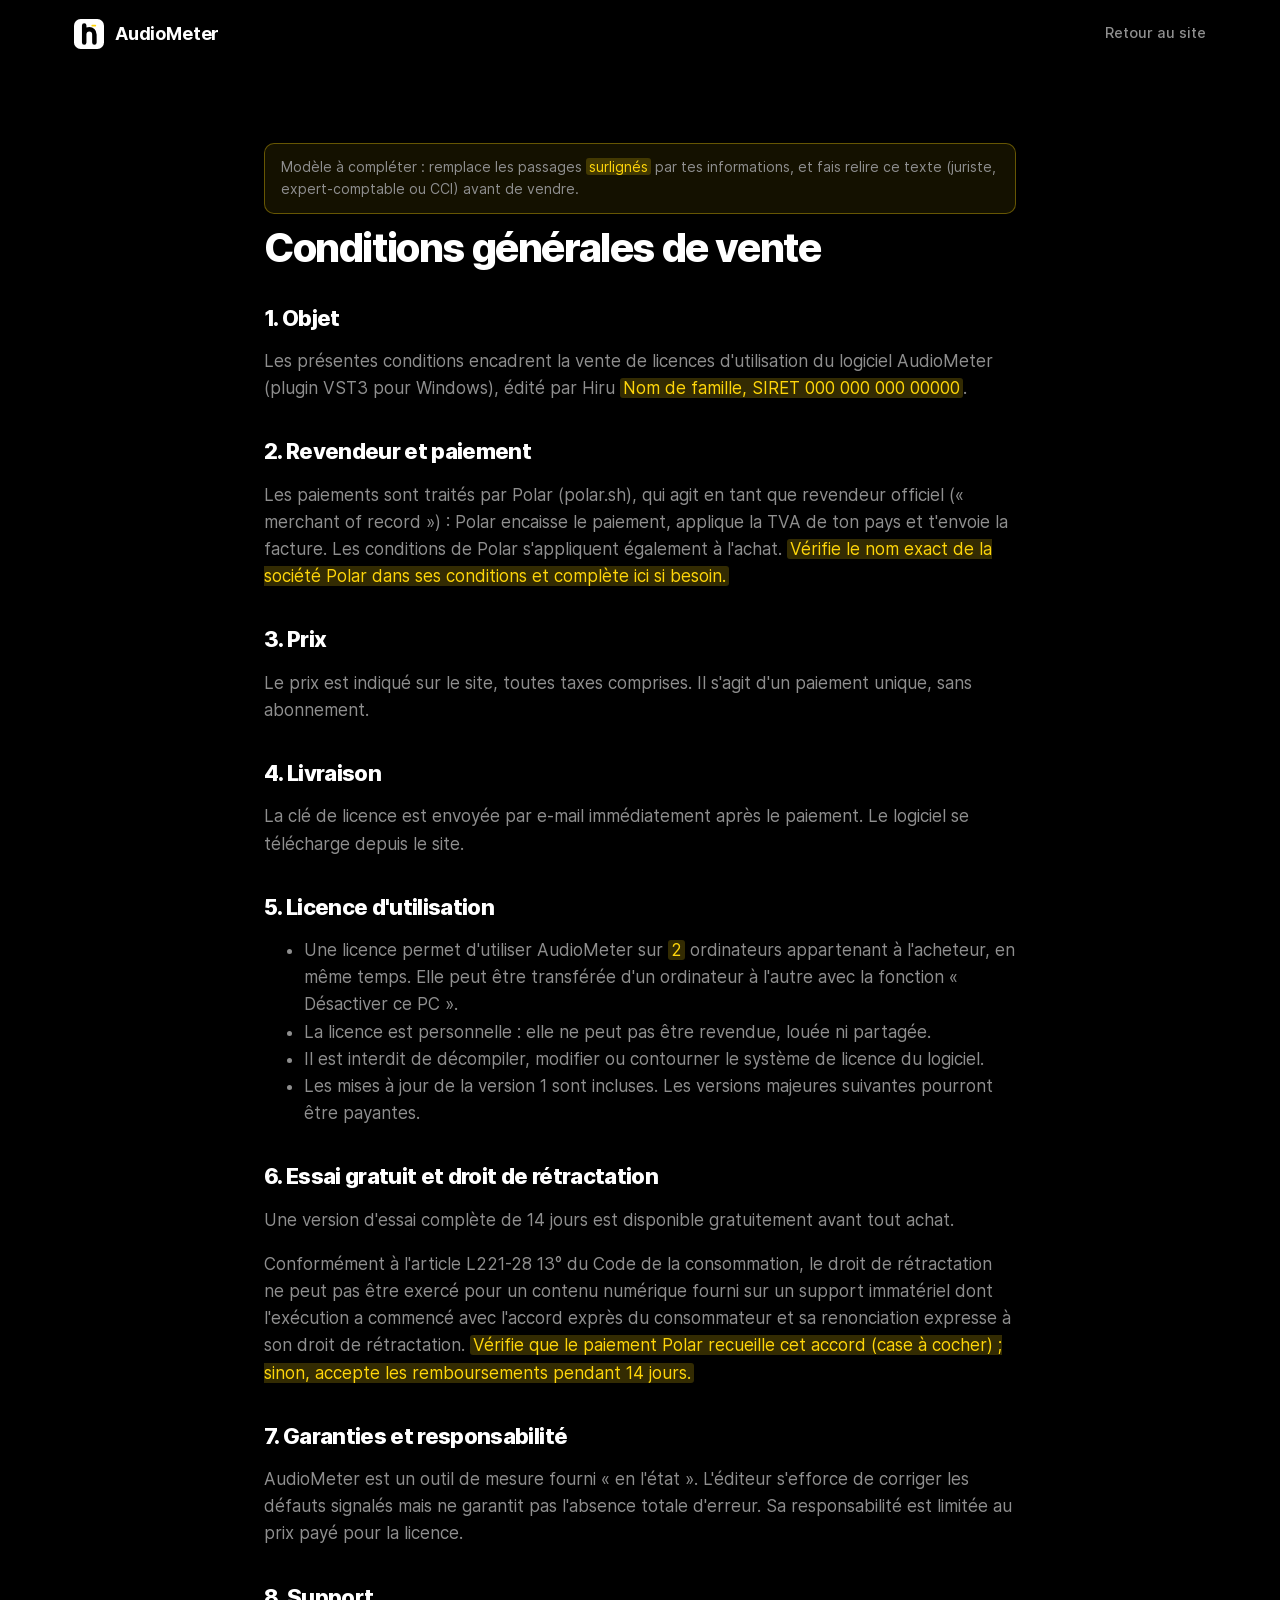
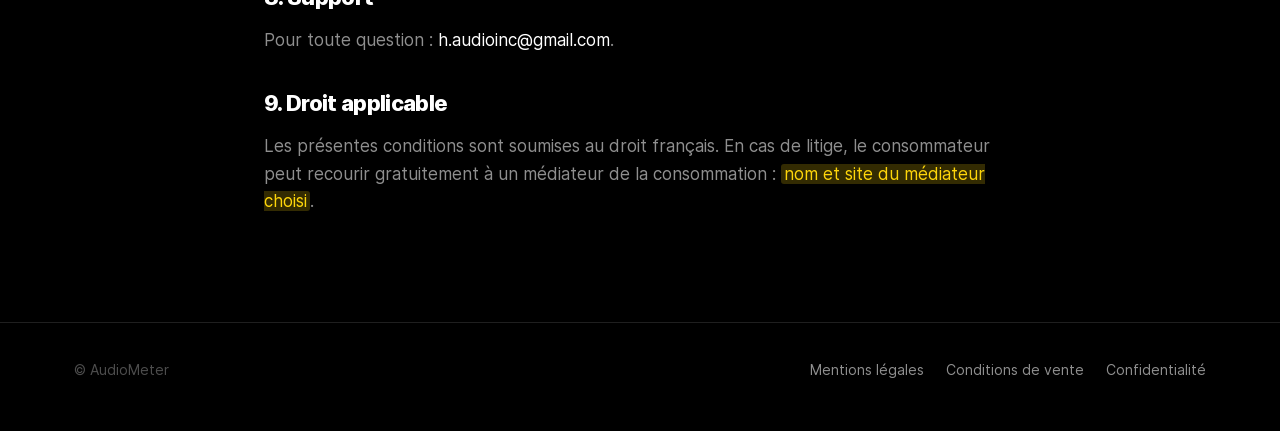
==== commit 4115d8aa: "Add files via upload" ====
--- a/cgv.html
+++ b/cgv.html
@@ -7,7 +7,7 @@
 <link rel="stylesheet" href="style.css">
 </head>
 <body>
-<header class="nav"><div class="wrap"><a class="logo" href="index.html">AUDIOMETER</a><nav class="links"><a href="index.html">← Retour au site</a></nav></div></header>
+<header class="nav"><div class="wrap"><a class="logo" href="index.html"><svg viewBox="0 0 100 100" aria-hidden="true"><rect width="100" height="100" rx="22" fill="#fff"/><path d="M34 22v56M34 52c0-12 8-18 17-18s17 6 17 18v26" stroke="#000" stroke-width="15" stroke-linecap="round" fill="none"/><rect x="58" y="19" width="16" height="6" rx="3" fill="#ffd60a"/></svg><span>AudioMeter</span></a><nav class="links"><a href="index.html">Retour au site</a></nav></div></header>
 <main class="wrap legal">
 <p class="todo">Modèle à compléter : remplace les passages <mark>surlignés</mark> par tes informations, et fais relire ce texte (juriste, expert-comptable ou CCI) avant de vendre.</p>
 <h1>Conditions générales de vente</h1>
--- a/style.css
+++ b/style.css
@@ -1,27 +1,25 @@
-/* AudioMeter — site de présentation (v2) */
+/* AudioMeter — site de présentation (v3, direction artistique H-Audio : noir, blanc, un seul accent jaune) */
 @font-face { font-family: "Inter"; src: url("fonts/Inter-Regular.woff2") format("woff2"); font-weight: 400; font-display: swap; }
 @font-face { font-family: "Inter"; src: url("fonts/Inter-Medium.woff2") format("woff2"); font-weight: 500; font-display: swap; }
 @font-face { font-family: "Inter"; src: url("fonts/Inter-SemiBold.woff2") format("woff2"); font-weight: 600; font-display: swap; }
 @font-face { font-family: "Inter"; src: url("fonts/Inter-Bold.woff2") format("woff2"); font-weight: 700; font-display: swap; }
 @font-face { font-family: "Inter"; src: url("fonts/Inter-ExtraBold.woff2") format("woff2"); font-weight: 800; font-display: swap; }
-@font-face { font-family: "Orbitron"; src: url("fonts/Orbitron-Variable.ttf") format("truetype"); font-weight: 400 900; font-display: swap; }
-@font-face { font-family: "JB Mono"; src: url("fonts/JetBrainsMono-ExtraBold.ttf") format("truetype"); font-weight: 800; font-display: swap; }
 
 :root {
-  --bg: #0a0c0f;
-  --bg-2: #0f1216;
-  --panel: #14171c;
-  --panel-2: #181c22;
-  --line: rgba(255, 255, 255, .07);
-  --line-2: rgba(255, 255, 255, .12);
-  --text: #eceef1;
-  --dim: #979ea8;
-  --faint: #5b626c;
-  --accent: #8fb3c6;
-  --accent-2: #bcd6e3;
-  --green: #6fae8c;
-  --brass: #c7a57e;
-  --radius: 16px;
+  --bg: #000;
+  --bg-2: #070707;
+  --panel: #0e0e0e;
+  --panel-2: #121212;
+  --line: #1f1f1f;
+  --line-2: #2c2c2c;
+  --text: #fff;
+  --dim: #8f8f8f;
+  --faint: #4d4d4d;
+  --accent: #ffd60a;       /* repère unique, comme la crête et la cible dans le plugin */
+  --accent-2: #fff;
+  --green: #fff;
+  --brass: #ffd60a;
+  --radius: 22px;
   --max: 1180px;
   --ease: cubic-bezier(.22, 1, .36, 1);
 }
@@ -34,39 +32,36 @@
   -webkit-font-smoothing: antialiased; overflow-x: hidden;
 }
 img, video { max-width: 100%; display: block; }
-a { color: var(--accent-2); text-decoration: none; }
+a { color: var(--text); text-decoration: none; }
 a:hover { text-decoration: underline; }
-::selection { background: rgba(143, 179, 198, .35); }
+::selection { background: var(--accent); color: #000; }
 
 .wrap { max-width: var(--max); margin: 0 auto; padding: 0 24px; }
-.mono { font-family: "JB Mono", ui-monospace, Consolas, monospace; font-weight: 800; letter-spacing: .08em; text-transform: uppercase; }
+.mono { font-feature-settings: "tnum"; }
 .muted { color: var(--dim); }
+.nw { white-space: nowrap; }
 .small { font-size: 14px; }
 
-/* grain léger sur toute la page */
-body::after {
-  content: ""; position: fixed; inset: 0; pointer-events: none; z-index: 100; opacity: .035;
-  background-image: url("data:image/svg+xml,%3Csvg xmlns='http://www.w3.org/2000/svg' width='160' height='160'%3E%3Cfilter id='n'%3E%3CfeTurbulence type='fractalNoise' baseFrequency='.9' numOctaves='2' stitchTiles='stitch'/%3E%3C/filter%3E%3Crect width='100%25' height='100%25' filter='url(%23n)'/%3E%3C/svg%3E");
-}
 
 /* --- Navigation ------------------------------------------------------------ */
 header.nav {
   position: sticky; top: 0; z-index: 50;
-  background: rgba(10, 12, 15, .55); backdrop-filter: saturate(140%) blur(14px); -webkit-backdrop-filter: saturate(140%) blur(14px);
+  background: rgba(0, 0, 0, .6); backdrop-filter: saturate(140%) blur(14px); -webkit-backdrop-filter: saturate(140%) blur(14px);
   border-bottom: 1px solid transparent; transition: background .4s var(--ease), border-color .4s var(--ease);
 }
-header.nav.scrolled { background: rgba(10, 12, 15, .82); border-bottom-color: var(--line); }
+header.nav.scrolled { background: rgba(0, 0, 0, .85); border-bottom-color: var(--line); }
 header.nav .wrap { display: flex; align-items: center; gap: 26px; height: 68px; }
-.logo { font-family: "Orbitron", sans-serif; font-size: 19px; letter-spacing: .16em; color: var(--text); font-weight: 500; }
+.logo { display: inline-flex; align-items: center; gap: 11px; font-size: 18px; font-weight: 700; letter-spacing: -.01em; color: var(--text); }
+.logo svg { width: 30px; height: 30px; flex: none; }
 .logo:hover { text-decoration: none; }
 nav.links { display: flex; gap: 26px; margin-left: auto; }
 nav.links a { color: var(--dim); font-size: 14.5px; font-weight: 500; position: relative; transition: color .25s; }
-nav.links a::after { content: ""; position: absolute; left: 0; right: 0; bottom: -6px; height: 1px; background: var(--accent); transform: scaleX(0); transition: transform .35s var(--ease); }
+nav.links a::after { content: ""; position: absolute; left: 0; right: 0; bottom: -6px; height: 2px; border-radius: 1px; background: var(--accent); transform: scaleX(0); transition: transform .35s var(--ease); }
 nav.links a:hover { color: var(--text); text-decoration: none; }
 nav.links a:hover::after { transform: scaleX(1); }
 .lang { display: flex; border: 1px solid var(--line-2); border-radius: 999px; padding: 3px; }
-.lang button { background: none; border: 0; color: var(--dim); padding: 5px 11px; font: 800 11.5px "JB Mono", monospace; cursor: pointer; border-radius: 999px; transition: .25s; }
-.lang button[aria-pressed="true"] { background: rgba(255, 255, 255, .09); color: var(--text); }
+.lang button { background: none; border: 0; color: var(--dim); padding: 5px 11px; font: 700 12px "Inter", sans-serif; cursor: pointer; border-radius: 999px; transition: .25s; }
+.lang button[aria-pressed="true"] { background: var(--text); color: #000; }
 
 /* --- Boutons ---------------------------------------------------------------- */
 .btn {
@@ -76,15 +71,8 @@
   cursor: pointer; white-space: nowrap; transition: transform .3s var(--ease), border-color .3s, background .3s, box-shadow .3s;
 }
 .btn:hover { text-decoration: none; transform: translateY(-2px); border-color: rgba(255, 255, 255, .22); background: rgba(255, 255, 255, .06); }
-.btn.primary { background: linear-gradient(180deg, #cfe3ee, #9dbfd1); color: #0b0f13; border-color: transparent; box-shadow: 0 10px 34px -10px rgba(143, 179, 198, .65), inset 0 1px 0 rgba(255, 255, 255, .6); }
-.btn.primary:hover { box-shadow: 0 16px 44px -12px rgba(143, 179, 198, .85), inset 0 1px 0 rgba(255, 255, 255, .6); background: linear-gradient(180deg, #dcecf4, #a9c9da); }
-/* reflet qui balaie le bouton */
-.btn.primary::after {
-  content: ""; position: absolute; top: 0; bottom: 0; width: 60px; left: -90px;
-  background: linear-gradient(100deg, transparent, rgba(255, 255, 255, .75), transparent);
-  transform: skewX(-18deg); animation: shine 4.8s var(--ease) infinite 1.2s;
-}
-@keyframes shine { 0% { left: -90px; } 22%, 100% { left: calc(100% + 60px); } }
+.btn.primary { background: var(--text); color: #000; border-color: var(--text); }
+.btn.primary:hover { background: #e9e9e9; border-color: #e9e9e9; }
 .btn.small { padding: 10px 18px; font-size: 13.5px; }
 .btn .arrow { transition: transform .3s var(--ease); }
 .btn:hover .arrow { transform: translateX(3px); }
@@ -97,8 +85,8 @@
 p.lead { font-size: clamp(17px, 1.6vw, 20px); color: var(--dim); max-width: 700px; margin: 0 0 30px; }
 .center { text-align: center; }
 .center p.lead { margin-left: auto; margin-right: auto; }
-.grad { background: linear-gradient(92deg, #ffffff 0%, var(--accent-2) 45%, var(--accent) 100%); -webkit-background-clip: text; background-clip: text; color: transparent; }
-.divider { height: 1px; background: linear-gradient(90deg, transparent, var(--line-2), transparent); }
+.grad { color: var(--dim); }
+.divider { height: 1px; background: var(--line); }
 
 /* apparition au défilement */
 .reveal { opacity: 0; transform: translateY(28px); filter: blur(6px); transition: opacity 1s var(--ease), transform 1s var(--ease), filter 1s var(--ease); transition-delay: var(--d, 0s); }
@@ -107,90 +95,81 @@
 /* --- Accroche --------------------------------------------------------------- */
 .hero { padding: 96px 0 40px; overflow: hidden; }
 #hero-canvas { position: absolute; left: 0; top: 0; width: 100%; height: 820px; z-index: 0; }
-.hero::before { /* halo */
-  content: ""; position: absolute; left: 50%; top: -260px; width: 1100px; height: 700px; transform: translateX(-50%);
-  background: radial-gradient(closest-side, rgba(143, 179, 198, .18), transparent); pointer-events: none; z-index: 0;
-}
 .hero .wrap { position: relative; z-index: 1; }
 .hero-copy { text-align: center; max-width: 920px; margin: 0 auto; }
 .hero-copy p.lead { margin: 0 auto 36px; }
 .cta { display: flex; flex-wrap: wrap; gap: 12px; justify-content: center; margin-bottom: 22px; }
 .facts { display: flex; flex-wrap: wrap; justify-content: center; gap: 8px 22px; font-size: 14px; color: var(--dim); }
 .facts span { display: inline-flex; align-items: center; gap: 8px; }
-.facts span::before { content: ""; width: 14px; height: 14px; border-radius: 50%; background: rgba(111, 174, 140, .18) url("data:image/svg+xml,%3Csvg xmlns='http://www.w3.org/2000/svg' viewBox='0 0 14 14'%3E%3Cpath d='M4 7.2l2 2 4-4.4' fill='none' stroke='%236fae8c' stroke-width='1.8' stroke-linecap='round' stroke-linejoin='round'/%3E%3C/svg%3E") center/14px no-repeat; }
+.facts span::before { content: ""; width: 14px; height: 14px; border-radius: 50%; background: #1c1c1c url("data:image/svg+xml,%3Csvg xmlns='http://www.w3.org/2000/svg' viewBox='0 0 14 14'%3E%3Cpath d='M4 7.2l2 2 4-4.4' fill='none' stroke='%23ffffff' stroke-width='1.8' stroke-linecap='round' stroke-linejoin='round'/%3E%3C/svg%3E") center/14px no-repeat; }
 
 .stage { perspective: 1600px; margin-top: 72px; }
 .device {
-  position: relative; border-radius: 18px; padding: 10px; background: linear-gradient(180deg, rgba(255, 255, 255, .09), rgba(255, 255, 255, .02));
-  border: 1px solid var(--line-2); box-shadow: 0 50px 120px -30px rgba(0, 0, 0, .9), 0 0 0 1px rgba(0, 0, 0, .6);
+  position: relative; border-radius: 26px; padding: 8px; background: var(--panel);
+  border: 1px solid var(--line-2); box-shadow: 0 50px 120px -40px rgba(255, 255, 255, .08);
   transform-origin: 50% 0; transform: rotateX(var(--tilt, 22deg)) scale(var(--scale, .9)); will-change: transform;
 }
-.device::before { /* lueur sous l'appareil */
-  content: ""; position: absolute; inset: 12% 6% -10%; z-index: -1; filter: blur(70px);
-  background: radial-gradient(closest-side, rgba(143, 179, 198, .35), transparent);
-}
-.device video, .device img { width: 100%; height: auto; border-radius: 10px; aspect-ratio: 1600 / 987; background: #111; object-fit: cover; }
+.device video, .device img { width: 100%; height: auto; border-radius: 19px; aspect-ratio: 1600 / 987; background: #000; object-fit: cover; }
 
 /* bandeau défilant */
 .marquee { border-top: 1px solid var(--line); border-bottom: 1px solid var(--line); background: var(--bg-2); overflow: hidden; padding: 20px 0; -webkit-mask-image: linear-gradient(90deg, transparent, #000 10%, #000 90%, transparent); mask-image: linear-gradient(90deg, transparent, #000 10%, #000 90%, transparent); }
 .marquee .track { display: flex; gap: 48px; width: max-content; animation: marquee 38s linear infinite; }
-.marquee span { font: 800 13px "JB Mono", monospace; letter-spacing: .12em; text-transform: uppercase; color: var(--dim); display: inline-flex; align-items: center; gap: 48px; white-space: nowrap; }
-.marquee span::after { content: ""; width: 5px; height: 5px; border-radius: 50%; background: var(--accent); opacity: .7; }
+.marquee span { font: 600 15px "Inter", sans-serif; color: var(--dim); display: inline-flex; align-items: center; gap: 48px; white-space: nowrap; }
+.marquee span::after { content: ""; width: 14px; height: 5px; border-radius: 3px; background: var(--accent); }
 @keyframes marquee { to { transform: translateX(-50%); } }
 
 /* --- Hotbar ----------------------------------------------------------------- */
 .split { display: grid; grid-template-columns: 1fr 1.25fr; gap: 64px; align-items: center; }
 .desk {
-  position: relative; border-radius: 16px; overflow: hidden; border: 1px solid var(--line-2); background: #25282c;
+  position: relative; border-radius: 16px; overflow: hidden; border: 1px solid var(--line-2); background: #25282c; border-radius: 22px;
   box-shadow: 0 40px 90px -30px rgba(0, 0, 0, .85); aspect-ratio: 1030 / 850;
 }
 .desk .daw { position: absolute; left: 0; right: 0; top: 0; width: 100%; transition: transform 1.2s var(--ease) .35s; }
 .desk .bar { position: absolute; left: 0; top: 0; width: 248.5%; max-width: none; transform: translateY(-105%); transition: transform 1.2s var(--ease) .35s; box-shadow: 0 8px 24px rgba(0, 0, 0, .55); }
 .desk.in .bar { transform: translateY(0); }
-.desk.in .daw { transform: translateY(9.88%); }
-.desk-label { position: absolute; right: 14px; bottom: 14px; padding: 8px 14px; border-radius: 999px; background: rgba(10, 12, 15, .75); backdrop-filter: blur(8px); border: 1px solid var(--line-2); font-size: 13px; color: var(--dim); opacity: 0; transform: translateY(8px); transition: 1s var(--ease) 1.4s; }
+.desk.in .daw { transform: translateY(7.06%); }
+.desk-label { position: absolute; right: 14px; bottom: 14px; padding: 8px 14px; border-radius: 999px; background: rgba(0, 0, 0, .8); backdrop-filter: blur(8px); border: 1px solid var(--line-2); font-size: 13px; color: var(--dim); opacity: 0; transform: translateY(8px); transition: 1s var(--ease) 1.4s; }
 .desk.in .desk-label { opacity: 1; transform: none; }
 ul.ticks { list-style: none; padding: 0; margin: 22px 0 0; }
 ul.ticks li { padding: 8px 0 8px 32px; position: relative; color: var(--dim); }
-ul.ticks li::before { content: ""; position: absolute; left: 0; top: 11px; width: 20px; height: 20px; border-radius: 50%; background: rgba(111, 174, 140, .14) url("data:image/svg+xml,%3Csvg xmlns='http://www.w3.org/2000/svg' viewBox='0 0 20 20'%3E%3Cpath d='M6 10.3l2.8 2.8L14.2 7.3' fill='none' stroke='%236fae8c' stroke-width='2' stroke-linecap='round' stroke-linejoin='round'/%3E%3C/svg%3E") center/20px no-repeat; }
+ul.ticks li::before { content: ""; position: absolute; left: 0; top: 11px; width: 20px; height: 20px; border-radius: 50%; background: #1c1c1c url("data:image/svg+xml,%3Csvg xmlns='http://www.w3.org/2000/svg' viewBox='0 0 20 20'%3E%3Cpath d='M6 10.3l2.8 2.8L14.2 7.3' fill='none' stroke='%23ffffff' stroke-width='2' stroke-linecap='round' stroke-linejoin='round'/%3E%3C/svg%3E") center/20px no-repeat; }
 ul.ticks li b { color: var(--text); font-weight: 600; }
 
 /* --- Fonctions (grille « bento ») ------------------------------------------- */
 .bento { display: grid; grid-template-columns: repeat(6, 1fr); gap: 16px; margin-top: 56px; }
 .card {
   --mx: 50%; --my: 0%;
-  position: relative; grid-column: span 2; border-radius: var(--radius); background: linear-gradient(180deg, var(--panel-2), var(--panel));
+  position: relative; grid-column: span 2; border-radius: var(--radius); background: var(--panel);
   border: 1px solid var(--line); overflow: hidden; isolation: isolate; transition: border-color .4s, transform .5s var(--ease);
 }
 .card.wide { grid-column: span 3; }
 .card::before { /* halo qui suit la souris */
   content: ""; position: absolute; inset: 0; z-index: -1; opacity: 0; transition: opacity .4s;
-  background: radial-gradient(420px circle at var(--mx) var(--my), rgba(143, 179, 198, .16), transparent 60%);
+  background: radial-gradient(420px circle at var(--mx) var(--my), rgba(255, 255, 255, .06), transparent 60%);
 }
 .card::after { /* bordure éclairée */
   content: ""; position: absolute; inset: 0; border-radius: inherit; padding: 1px; pointer-events: none; opacity: 0; transition: opacity .4s;
-  background: radial-gradient(300px circle at var(--mx) var(--my), rgba(188, 214, 227, .55), transparent 60%);
+  background: radial-gradient(300px circle at var(--mx) var(--my), rgba(255, 214, 10, .7), transparent 60%);
   -webkit-mask: linear-gradient(#000 0 0) content-box, linear-gradient(#000 0 0); -webkit-mask-composite: xor; mask-composite: exclude;
 }
 .card:hover { transform: translateY(-3px); border-color: var(--line-2); }
 .card:hover::before, .card:hover::after { opacity: 1; }
-.card .media { height: 220px; overflow: hidden; border-bottom: 1px solid var(--line); background: #0d0f12; }
+.card .media { height: 220px; overflow: hidden; background: #000; margin: 8px 8px 0; border-radius: 15px; }
 .card .media img { width: 100%; height: 100%; object-fit: cover; object-position: center; transform: scale(1.02); transition: transform 1.2s var(--ease); }
 .card:hover .media img { transform: scale(1.07); }
 .card .body { padding: 22px 24px 24px; }
 .card p { margin: 0; color: var(--dim); font-size: 15px; line-height: 1.55; }
 
 /* --- Chiffres --------------------------------------------------------------- */
-.stats { display: grid; grid-template-columns: repeat(4, 1fr); border: 1px solid var(--line); border-radius: var(--radius); background: var(--bg-2); overflow: hidden; }
-.stat { padding: 36px 28px; border-right: 1px solid var(--line); }
-.stat:last-child { border-right: 0; }
-.stat .num { font-size: clamp(36px, 4vw, 52px); font-weight: 800; letter-spacing: -.03em; line-height: 1; }
+.stats { display: grid; grid-template-columns: repeat(4, 1fr); gap: 10px; }
+.stat { padding: 34px 28px; background: var(--panel); border-radius: var(--radius); }
+.stat .num { font-size: clamp(38px, 4.2vw, 58px); font-weight: 800; letter-spacing: -.04em; line-height: 1; font-feature-settings: "tnum"; white-space: nowrap; }
 .stat .num small { font-size: .45em; color: var(--dim); font-weight: 600; margin-left: 4px; letter-spacing: 0; }
 .stat .lab { color: var(--dim); font-size: 14.5px; margin-top: 10px; }
 
 /* --- Réglages : capture avec inclinaison 3D --------------------------------- */
 .tilt { transform-style: preserve-3d; transition: transform .5s var(--ease); will-change: transform; }
-.frame { border-radius: 16px; padding: 8px; background: linear-gradient(180deg, rgba(255, 255, 255, .08), rgba(255, 255, 255, .02)); border: 1px solid var(--line-2); box-shadow: 0 40px 90px -30px rgba(0, 0, 0, .85); }
+.frame { border-radius: 22px; padding: 8px; background: var(--panel); border: 1px solid var(--line-2); box-shadow: 0 40px 90px -30px rgba(0, 0, 0, .85); }
 .frame img { border-radius: 10px; }
 
 /* --- Thèmes ----------------------------------------------------------------- */
@@ -199,11 +178,11 @@
   display: inline-flex; align-items: center; gap: 9px; padding: 9px 16px; border-radius: 999px; cursor: pointer;
   background: rgba(255, 255, 255, .03); border: 1px solid var(--line-2); color: var(--dim); font: 600 14px "Inter", sans-serif; transition: .3s var(--ease);
 }
-.tabs button i { width: 12px; height: 12px; border-radius: 50%; box-shadow: inset 0 0 0 1px rgba(255, 255, 255, .25); }
+.tabs button i { width: 12px; height: 12px; border-radius: 50%; box-shadow: inset 0 0 0 1px rgba(255, 255, 255, .35); }
 .tabs button:hover { color: var(--text); border-color: rgba(255, 255, 255, .22); }
-.tabs button[aria-selected="true"] { color: #0b0f13; background: var(--text); border-color: var(--text); }
+.tabs button[aria-selected="true"] { color: #000; background: var(--text); border-color: var(--text); }
 .theme-stack { position: relative; max-width: 1000px; margin: 0 auto; aspect-ratio: 1600 / 987; }
-.theme-stack img { position: absolute; inset: 0; width: 100%; height: 100%; border-radius: 14px; border: 1px solid var(--line-2); opacity: 0; transform: scale(.985); transition: opacity .7s var(--ease), transform .9s var(--ease); box-shadow: 0 40px 90px -30px rgba(0, 0, 0, .85); }
+.theme-stack img { position: absolute; inset: 0; width: 100%; height: 100%; border-radius: 22px; border: 1px solid var(--line-2); opacity: 0; transform: scale(.985); transition: opacity .7s var(--ease), transform .9s var(--ease); box-shadow: 0 40px 90px -30px rgba(0, 0, 0, .85); }
 .theme-stack img.on { opacity: 1; transform: none; }
 .langs { display: flex; flex-wrap: wrap; gap: 8px; justify-content: center; margin-top: 34px; }
 .langs span { border: 1px solid var(--line-2); border-radius: 999px; padding: 6px 14px; font-size: 14px; color: var(--dim); }
@@ -211,12 +190,13 @@
 /* --- Prix ------------------------------------------------------------------- */
 .price-wrap { position: relative; max-width: 520px; margin: 48px auto 0; border-radius: 24px; padding: 1px; overflow: hidden; }
 .price-wrap::before { /* bordure lumineuse qui tourne */
-  content: ""; position: absolute; inset: -60%; background: conic-gradient(from 0deg, transparent 0 70%, rgba(188, 214, 227, .9) 80%, transparent 90%);
+  content: ""; position: absolute; inset: -60%; background: conic-gradient(from 0deg, transparent 0 70%, rgba(255, 214, 10, .95) 80%, transparent 90%);
   animation: spin 5.5s linear infinite;
 }
 @keyframes spin { to { transform: rotate(1turn); } }
-.price-card { position: relative; border-radius: 23px; background: linear-gradient(180deg, #171b21, #111418); padding: 38px 36px 32px; text-align: left; }
-.price { font-size: 76px; font-weight: 800; letter-spacing: -.04em; line-height: 1; }
+.price-card { position: relative; border-radius: 23px; background: var(--panel); padding: 38px 36px 32px; text-align: left; }
+.price { font-size: 88px; font-weight: 800; letter-spacing: -.05em; line-height: 1; }
+.price .js-price { color: var(--accent); }
 .price small { font-size: 16px; color: var(--dim); letter-spacing: 0; font-weight: 500; margin-left: 10px; }
 .price-card .btn { width: 100%; margin-top: 26px; }
 .price-card .trial { display: block; text-align: center; margin-top: 14px; font-size: 14.5px; color: var(--dim); }
@@ -226,7 +206,7 @@
 .faq { max-width: 820px; margin: 44px auto 0; }
 details { border-bottom: 1px solid var(--line); }
 details summary { cursor: pointer; padding: 22px 44px 22px 0; font-weight: 600; font-size: 17.5px; list-style: none; position: relative; transition: color .25s; }
-details summary:hover { color: var(--accent-2); }
+details summary:hover { color: var(--dim); }
 details summary::-webkit-details-marker { display: none; }
 details summary::after { content: ""; position: absolute; right: 6px; top: 50%; width: 12px; height: 12px; margin-top: -9px; border-right: 2px solid var(--dim); border-bottom: 2px solid var(--dim); transform: rotate(45deg); transition: transform .4s var(--ease); }
 details[open] summary::after { transform: rotate(225deg); margin-top: -3px; }
@@ -235,7 +215,6 @@
 
 /* --- Appel final -------------------------------------------------------------- */
 .final { text-align: center; padding: 110px 0 120px; overflow: hidden; }
-.final::before { content: ""; position: absolute; left: 50%; bottom: -380px; width: 1200px; height: 700px; transform: translateX(-50%); background: radial-gradient(closest-side, rgba(143, 179, 198, .2), transparent); pointer-events: none; }
 .final .wrap { position: relative; }
 .final p.lead { margin-left: auto; margin-right: auto; }
 
@@ -250,8 +229,8 @@
 .legal h1 { font-size: 40px; }
 .legal h2 { font-size: 22px; margin-top: 38px; }
 .legal p, .legal li { color: var(--dim); }
-.todo { background: rgba(199, 165, 126, .1); border: 1px solid rgba(199, 165, 126, .35); color: var(--brass); padding: 12px 16px; border-radius: 10px; font-size: 14px; }
-mark { background: rgba(199, 165, 126, .2); color: var(--brass); padding: 0 3px; border-radius: 3px; }
+.todo { background: rgba(255, 214, 10, .08); border: 1px solid rgba(255, 214, 10, .35); color: var(--accent); padding: 12px 16px; border-radius: 10px; font-size: 14px; }
+mark { background: rgba(255, 214, 10, .2); color: var(--accent); padding: 0 3px; border-radius: 3px; }
 
 /* --- Adaptation ---------------------------------------------------------------- */
 @media (max-width: 980px) {
@@ -260,8 +239,6 @@
   .bento { grid-template-columns: repeat(2, 1fr); }
   .card, .card.wide { grid-column: span 1; }
   .stats { grid-template-columns: repeat(2, 1fr); }
-  .stat:nth-child(2) { border-right: 0; }
-  .stat:nth-child(-n+2) { border-bottom: 1px solid var(--line); }
 }
 @media (max-width: 640px) {
   body { font-size: 16px; }
@@ -279,5 +256,5 @@
   *, *::before, *::after { animation: none !important; transition: none !important; }
   .reveal { opacity: 1; transform: none; filter: none; }
   .device { transform: none; }
-  .desk .bar { transform: none; } .desk .daw { transform: translateY(9.88%); } .desk-label { opacity: 1; transform: none; }
-}
+  .desk .bar { transform: none; } .desk .daw { transform: translateY(7.06%); } .desk-label { opacity: 1; transform: none; }
+}
